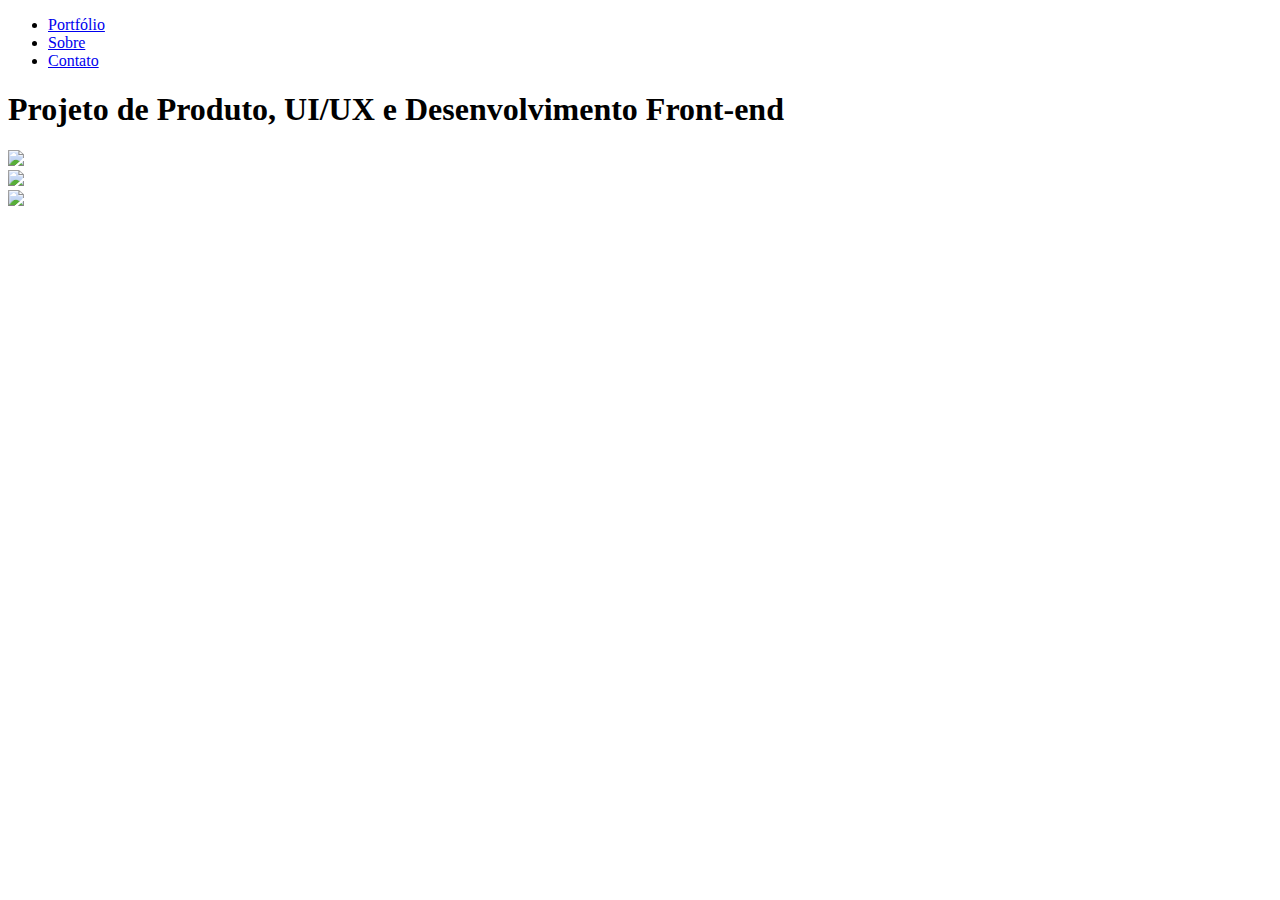
==== index.html @ 683bd791 "Codigos html da pagina principal" ====
<!DOCTYPE html>

<html>

	<head>
		<meta charset="utf-8">
		<title>Mirela De Giuli - Portfolio</title>

	</head>

	<body>

		<div id="menu">
			<ul>
				<li><a href="portfolio-mirela.html">Portfólio</a></li>
				<li><a href="portfolio-mirela-sobre.html">Sobre</a></li>
				<li><a href="portfolio-mirela-contato.html">Contato</a></li>
			</ul>
		</div>

		<h1>Projeto de Produto, UI/UX e Desenvolvimento Front-end</h1>

		<div id="Projeto1">
			<a href="Projeto1.html" title="Projetos Gráficos">
				<img width="500px" height="auto" src="../portfolio-mirela/app_mockup-min.png">
			</a>
		</div>

		<div id="Projeto2">
			<a href="Projeto2.html" title="Desenvolvimento de sites e apps">
				<img width="500px" height="auto" src="../portfolio-mirela/web_mockup-min.jpg">
			</a>
		</div>	

		<div id="Projeto3">
			<a href="Projeto3.html" title="Avaliação de interfaces">
				<img width="500px" height="auto" src="../portfolio-mirela/app_mockup_2-min.png">
			</a>
		</div>	

	</body>
</html>
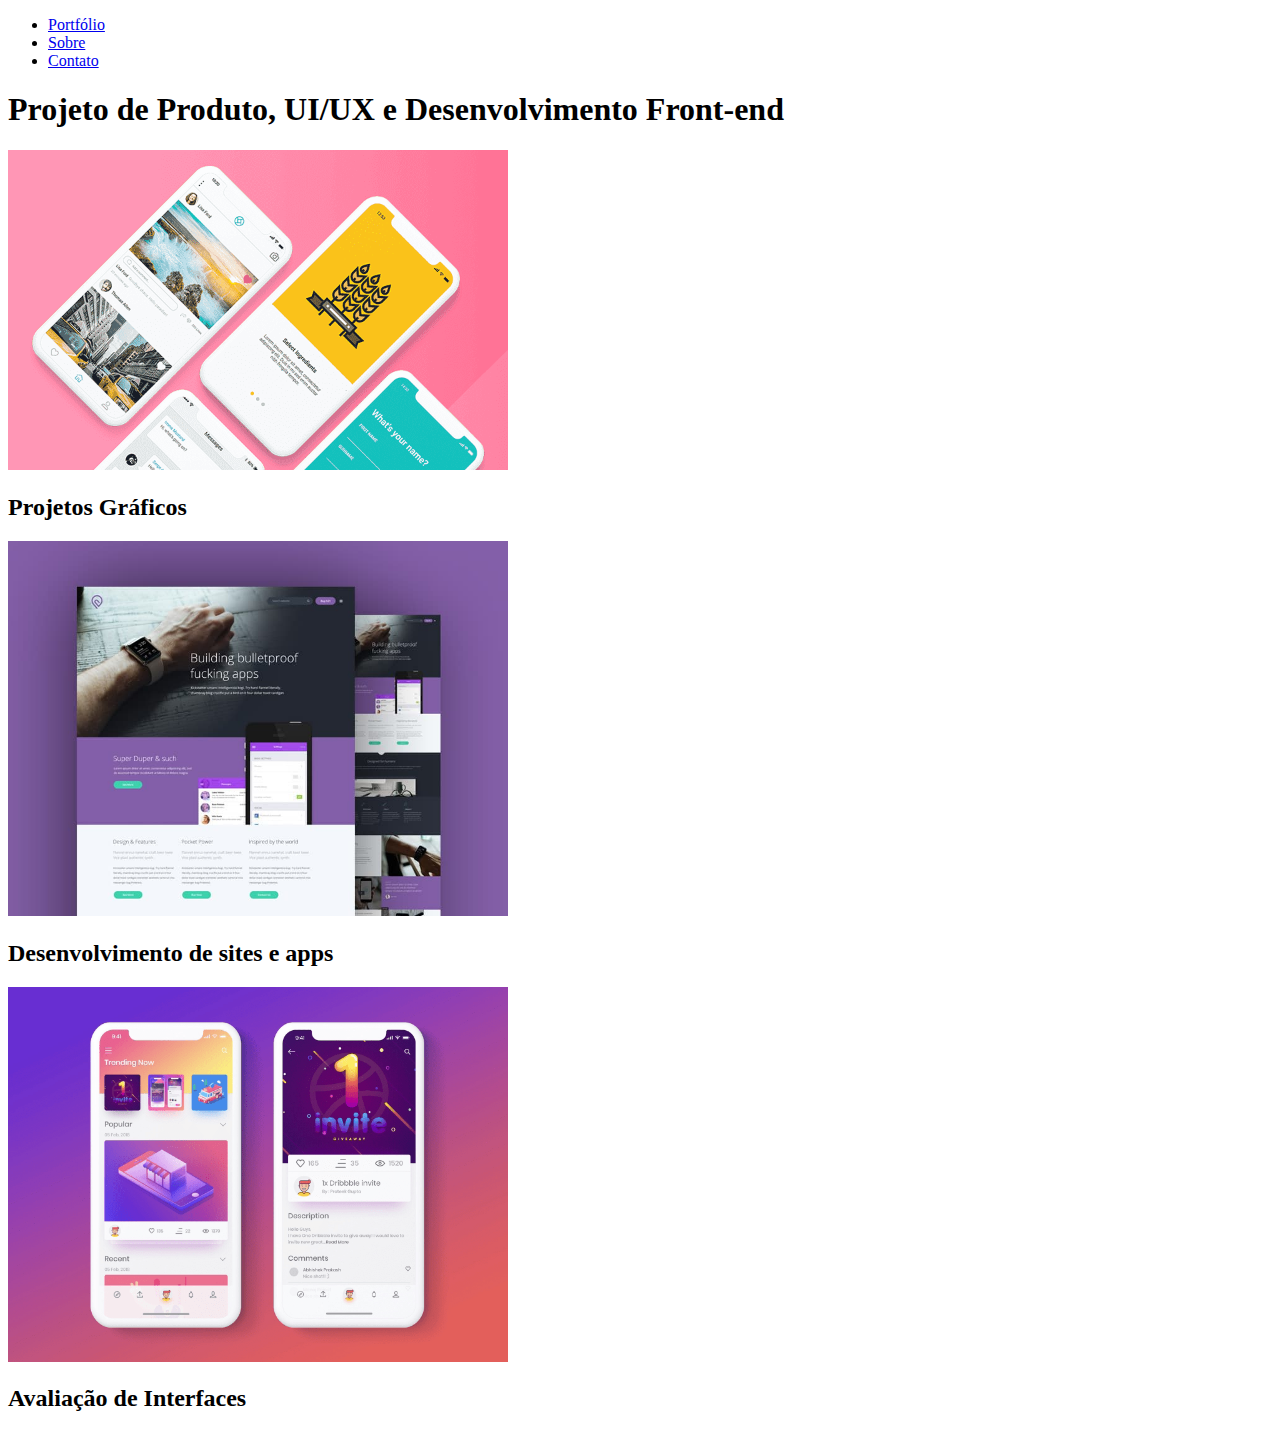
==== commit debdfafb: "Arquivos Portfólio" ====
--- a/index.html
+++ b/index.html
@@ -22,20 +22,23 @@
 
 		<div id="Projeto1">
 			<a href="Projeto1.html" title="Projetos Gráficos">
-				<img width="500px" height="auto" src="../portfolio-mirela/app_mockup-min.png">
+				<img width="500px" src="./app_mockup-min.png">
 			</a>
+			<h2>Projetos Gráficos</h2>
 		</div>
 
 		<div id="Projeto2">
 			<a href="Projeto2.html" title="Desenvolvimento de sites e apps">
-				<img width="500px" height="auto" src="../portfolio-mirela/web_mockup-min.jpg">
+				<img width="500px" height="auto" src="./web_mockup-min.jpg">
 			</a>
+			<h2>Desenvolvimento de sites e apps</h2>
 		</div>	
 
 		<div id="Projeto3">
 			<a href="Projeto3.html" title="Avaliação de interfaces">
-				<img width="500px" height="auto" src="../portfolio-mirela/app_mockup_2-min.png">
+				<img width="500px" height="auto" src="./app_mockup_2-min.png">
 			</a>
+			<h2>Avaliação de Interfaces</h2>
 		</div>	
 
 	</body>
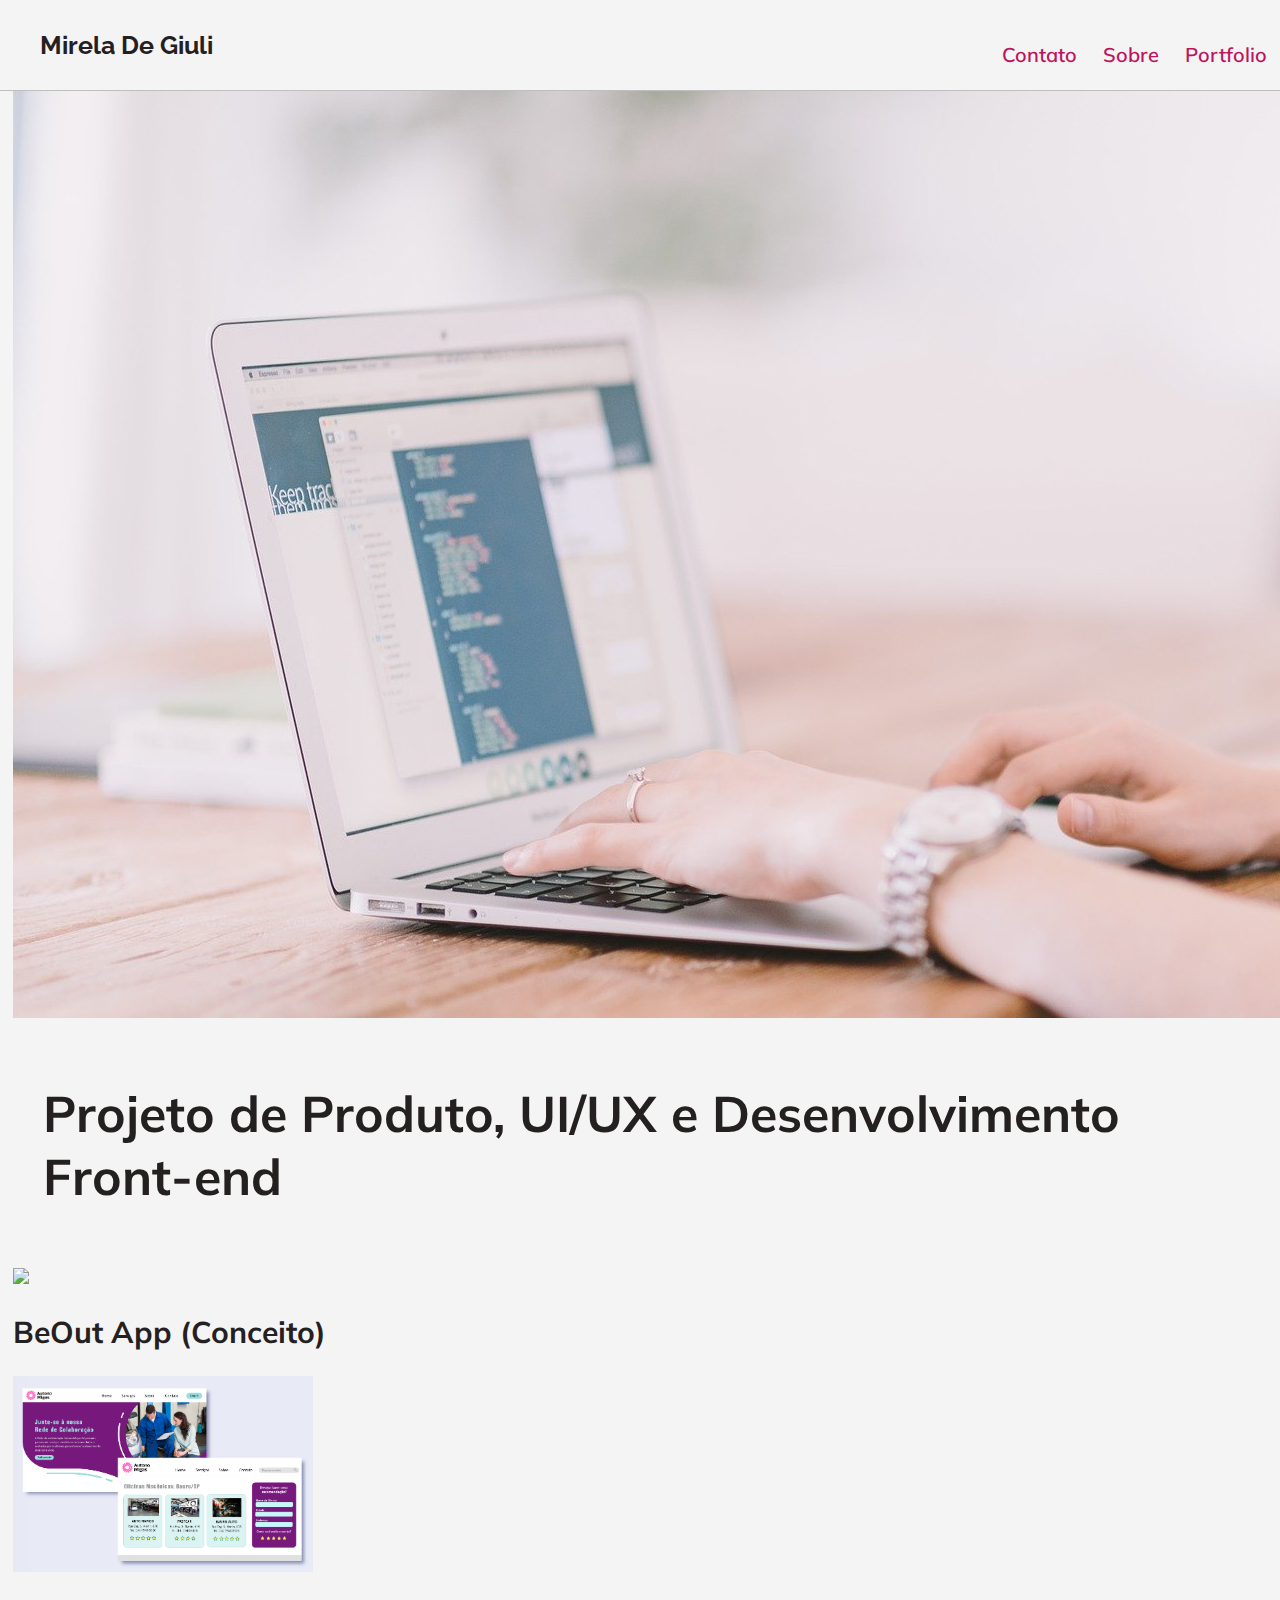
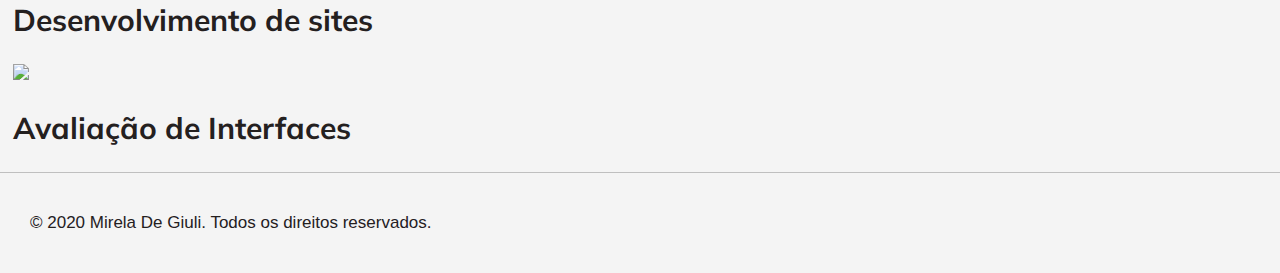
==== commit 273c6a7c: "Alterações no html e inclusão de arquivo css" ====
--- a/index.html
+++ b/index.html
@@ -1,45 +1,72 @@
 <!DOCTYPE html>
 
 <html>
-
 	<head>
 		<meta charset="utf-8">
-		<title>Mirela De Giuli - Portfolio</title>
-
+		<meta lang="pt-br">
+		<title>Mirela De Giuli | Design</title>
+		<script src="https://kit.fontawesome.com/4bd9ec8b47.js" crossorigin="anonymous"></script>
+		<link rel="stylesheet" type="text/css" href="./css/style.css">
+		<link href="https://fonts.googleapis.com/css?family=Muli|Raleway&display=swap" rel="stylesheet">
 	</head>
 
 	<body>
-
-		<div id="menu">
-			<ul>
-				<li><a href="portfolio-mirela.html">Portfólio</a></li>
-				<li><a href="portfolio-mirela-sobre.html">Sobre</a></li>
-				<li><a href="portfolio-mirela-contato.html">Contato</a></li>
-			</ul>
+		<!-- Barra de Navegação -->
+		<header class="menu">
+			<div class="logo">
+				<a href="index.html">Mirela De Giuli</a>
+			</div>
+			<div class="menu-nav">
+				<ul>
+					<li>
+						<a href="index.html">Portfolio</a>
+					</li>
+					<li>
+						<a href="portfolio-sobre.html">Sobre</a>
+					</li>
+					<li>
+						<a href="portfolio-contato.html">Contato</a>
+					</li>
+				</ul>
+			</div>
+		</header>
+		<!-- INICIO Container de Projetos -->
+		<div class="container-proj">
+			<div class="container-chamada">
+				<img id="img-chamada" src="img/img_pc.jpg">
+				<h1>Projeto de Produto, UI/UX e Desenvolvimento Front-end</h1>
+			</div>
+			<div id="projeto-1">
+				<a href="Projeto1.html" title="BeOut App - Conceito">
+					<img width="300px" src="img/beout_app.png">
+				</a>
+				<h2>BeOut App (Conceito)</h2>
+			</div>
+			<div id="projeto-2">
+				<a href="Projeto2.html" title="Desenvolvimento de sites">
+					<img width="300px" height="auto" src="img/Interface_sww.png">
+				</a>
+				<h2>Desenvolvimento de sites</h2>
+			</div>	
+			<div id="projeto-3">
+				<a href="Projeto3.html" title="Avaliação de interfaces">
+					<img width="300px" height="auto" src="img/beout_app_2.png">
+				</a>
+				<h2>Avaliação de Interfaces</h2>
+			</div>	
 		</div>
-
-		<h1>Projeto de Produto, UI/UX e Desenvolvimento Front-end</h1>
-
-		<div id="Projeto1">
-			<a href="Projeto1.html" title="Projetos Gráficos">
-				<img width="500px" src="./app_mockup-min.png">
-			</a>
-			<h2>Projetos Gráficos</h2>
-		</div>
-
-		<div id="Projeto2">
-			<a href="Projeto2.html" title="Desenvolvimento de sites e apps">
-				<img width="500px" height="auto" src="./web_mockup-min.jpg">
-			</a>
-			<h2>Desenvolvimento de sites e apps</h2>
-		</div>	
-
-		<div id="Projeto3">
-			<a href="Projeto3.html" title="Avaliação de interfaces">
-				<img width="500px" height="auto" src="./app_mockup_2-min.png">
-			</a>
-			<h2>Avaliação de Interfaces</h2>
-		</div>	
+		<!-- FIM Container de Projetos -->	
+		<!--Rodapé da página-->
+		<footer>
+			<div id="direitos">
+				<p>&copy 2020 Mirela De Giuli. Todos os direitos reservados.</p>
+			</div>
+			<div id="redes">
+				<a href="https://br.linkedin.com/in/mirela-de-giuli-769901181" title="linkedin" target="_blank"><i class="fab fa-linkedin fa-2x"></i></a>
+				<a href="https://www.behance.net/mirela_rgi0cea" title="Behance" target="_blank"><i class="fab fa-behance-square fa-2x"></i></a>
+				<a href="http://lattes.cnpq.br/3614209603913870" title="Currículo Lattes" target="_blank"><i class="fas fa-university fa-2x"></i></a>
+			</div>	
+		</footer>
 
 	</body>
 </html>--- a/css/style.css
+++ b/css/style.css
@@ -0,0 +1,121 @@
+body {
+	width: 100%;
+	height: 100%;
+	margin: 0;
+	background-color: #f4f4f4; 
+}
+.menu { /* cabeçalho principal logo + menu de navegação */
+	width: 100%;
+	height: 90px;
+	background-color: #f4f4f4; 
+	border-bottom: 1px #BFBFBF solid;
+	position: sticky;
+	top: 0;
+	overflow: auto;
+}
+.logo a { /* logo/nome fixo no cabeçalho*/
+	float: left;
+	display: inline-block;
+	color: #24201F;
+	font-family: 'Raleway', sans-serif; 
+	font-size: 25px; 
+	font-weight: bold;
+	margin: 0;
+	padding: 30px 40px;
+	text-decoration: none;
+}
+.menu-nav ul { 
+	list-style: none;
+	margin: 0;
+	padding: 30px 0;
+}
+.menu-nav li a {
+	float: right;
+	display: inline-block;
+	color: #BD155D;
+	font-family: 'Muli', sans-serif; /*fonte do menu*/	
+	font-size: 20px;
+	font-weight: 600;
+	text-align: center;
+	padding: 12px 13px;
+	text-decoration: none;
+}
+.menu-nav li a:hover {
+	color: black;
+}
+.container-proj {
+	background-color: #f4f4f4;
+	margin: auto;
+	width: 98%;
+}
+#img-chamada {
+	/* COLOCAR ESPECIFICAÇÕES*/
+}
+.container-proj h1 { /*Título para chamada do site*/
+	color: #24201F;
+	font-family: 'Muli', sans-serif;
+	font-size: 50px;
+	font-weight: bold;
+	margin: 10px 0;
+	padding: 50px 30px;
+}
+.container-proj h2 {
+	color: #24201F;
+	font-family: 'Muli', sans-serif;
+	font-size: 30px;
+	font-weight: bold; 
+}
+footer { /* estrutura rodapé do site */
+	height: 60px;
+	background-color: #f4f4f4;
+	border-top: 1px #BFBFBF solid;
+}
+#direitos p { /* frase de copyright */
+	display: inline-block;
+	float: left;
+	margin: 0;
+	padding: 40px 30px;
+	color: #24201F;
+	font-family: Arial, Helvetica, sans-serif;
+	font-size: 17px;
+	font-weight: normal;
+}
+#redes { 
+	display: inline-block;
+	float: right;
+	padding-top: 30px;
+	padding-right: 70px; 
+}
+#redes i { /* icones das redes sociais e curriculo */
+	color: #24201F;
+	margin: 0;
+	padding: 5px;
+}
+
+/* Codigos página SOBRE */
+
+.site-sobre #img-sobre {
+	border-radius: 50%;
+	max-width: 500px;
+	max-height: 200px;
+	width: auto;
+	height: auto;
+	margin: 40px;
+}
+.site-sobre h1 {
+	color: #24201F;
+	font-family: 'Muli', sans-serif;
+	font-size: 40px;
+	font-weight: bold;
+	margin: 0;
+	padding: 50px 30px;
+}
+.site-sobre-paragrafo p {
+	color: #24201F;
+	font-family: Verdana, Geneva, sans-serif;
+	font-size: 15px;
+	font-weight: normal;
+	margin: 10px;
+	padding: 50px 30px;
+	text-align: justify;
+}
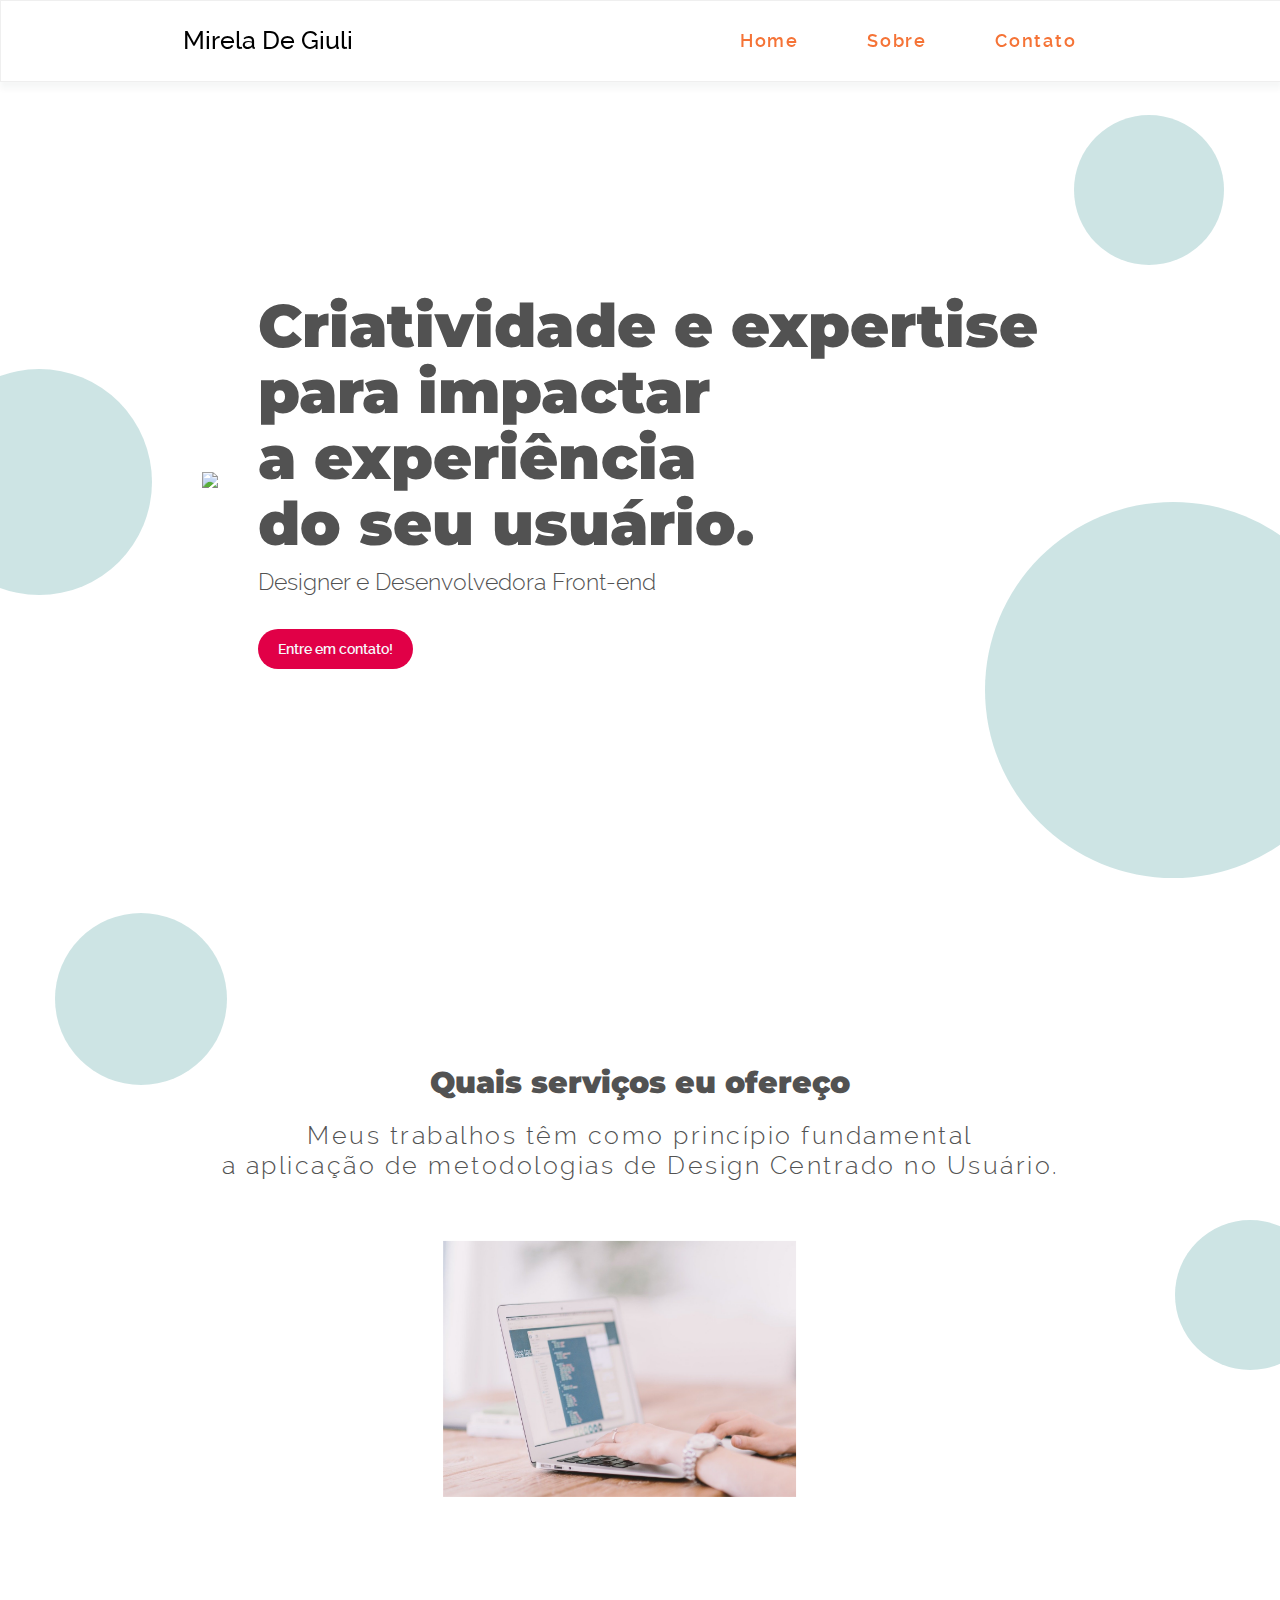
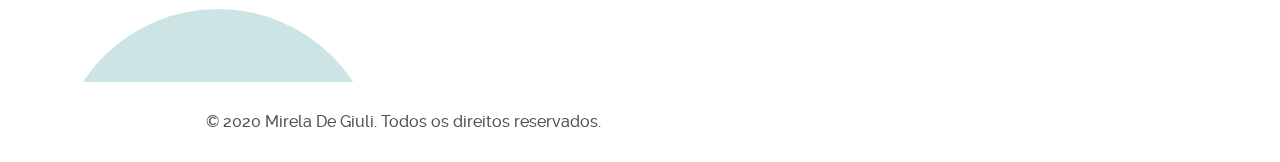
==== commit b2fe4b89: "Atualização do CSS" ====
--- a/index.html
+++ b/index.html
@@ -7,66 +7,83 @@
 		<title>Mirela De Giuli | Design</title>
 		<script src="https://kit.fontawesome.com/4bd9ec8b47.js" crossorigin="anonymous"></script>
 		<link rel="stylesheet" type="text/css" href="./css/style.css">
-		<link href="https://fonts.googleapis.com/css?family=Muli|Raleway&display=swap" rel="stylesheet">
+		<link href="https://fonts.googleapis.com/css2?family=Montserrat:wght@900&display=swap" rel="stylesheet">
 	</head>
 
 	<body>
-		<!-- Barra de Navegação -->
-		<header class="menu">
-			<div class="logo">
-				<a href="index.html">Mirela De Giuli</a>
-			</div>
-			<div class="menu-nav">
+		<!-- Navegação -->
+		<header class="header header__container">
+			<div class="site-owner">Mirela De Giuli</div>
+			<div class="site-nav">
 				<ul>
 					<li>
-						<a href="index.html">Portfolio</a>
+						<a class="nav-item" href="index.html">Home</a>
 					</li>
 					<li>
-						<a href="portfolio-sobre.html">Sobre</a>
+						<a class="nav-item" href="portfolio-sobre.html">Sobre</a>
 					</li>
 					<li>
-						<a href="portfolio-contato.html">Contato</a>
+						<a class="nav-item" href="portfolio-contato.html">Contato</a>
 					</li>
 				</ul>
 			</div>
 		</header>
-		<!-- INICIO Container de Projetos -->
-		<div class="container-proj">
-			<div class="container-chamada">
-				<img id="img-chamada" src="img/img_pc.jpg">
-				<h1>Projeto de Produto, UI/UX e Desenvolvimento Front-end</h1>
+
+		<!-- Início hero -->
+		<div class="hero"> 
+			<div class="container hero__container"> 
+				<div class="hero__img">
+					<img src="./img/beout_app.png">
+				</div>
+				<div class="hero__text">
+					<h2 class="hero__quote">Criatividade e expertise<br>para impactar<br>a experiência<br>do seu usuário.</h2>
+					<h1 class="hero__subtitle">Designer e Desenvolvedora Front-end</h1>
+						<!-- Botão "entre em contato" que leva para página contato-->
+					<div class="hero__btn"><a href="portfolio-contato.html" class="btn">Entre em contato!</a></div>
+				</div>	
 			</div>
-			<div id="projeto-1">
-				<a href="Projeto1.html" title="BeOut App - Conceito">
-					<img width="300px" src="img/beout_app.png">
-				</a>
-				<h2>BeOut App (Conceito)</h2>
-			</div>
-			<div id="projeto-2">
-				<a href="Projeto2.html" title="Desenvolvimento de sites">
-					<img width="300px" height="auto" src="img/Interface_sww.png">
-				</a>
-				<h2>Desenvolvimento de sites</h2>
-			</div>	
-			<div id="projeto-3">
-				<a href="Projeto3.html" title="Avaliação de interfaces">
-					<img width="300px" height="auto" src="img/beout_app_2.png">
-				</a>
-				<h2>Avaliação de Interfaces</h2>
-			</div>	
 		</div>
-		<!-- FIM Container de Projetos -->	
+		<!-- Fim hero -->
+
+		<!-- Início seção de serviços -->
+		<div class="work-section">
+			<div class="container work__container">
+				<h3>Quais serviços eu ofereço</h3>
+				<div class="work__quote">Meus trabalhos têm como princípio fundamental<br>a aplicação de metodologias de Design Centrado no Usuário.</div>
+				<div class="works__wrapper">
+					<!-- Projetos e seus links-->
+					<div class="work one">
+						<div class="work-cover">
+							<div class="work-name">Design de produto</div><a href="#" class="work-link">Veja mais</a>
+						</div>		
+					</div>
+					<div class="work two">
+						<div class="work-cover">
+							<div class="work-name">UX Research</div><a href="#" class="work-link">Veja mais</a>
+						</div>		
+					</div>
+					<div class="work three">
+						<div class="work-cover">
+							<div class="work-name">Desenvolvimento Front-end</div><a href="#" class="work-link">Veja mais</a>
+						</div>		
+					</div>
+				</div>		
+			</div>			
+		</div>
+		<!-- Fim seção de serviços -->
+
 		<!--Rodapé da página-->
 		<footer>
-			<div id="direitos">
-				<p>&copy 2020 Mirela De Giuli. Todos os direitos reservados.</p>
-			</div>
-			<div id="redes">
-				<a href="https://br.linkedin.com/in/mirela-de-giuli-769901181" title="linkedin" target="_blank"><i class="fab fa-linkedin fa-2x"></i></a>
-				<a href="https://www.behance.net/mirela_rgi0cea" title="Behance" target="_blank"><i class="fab fa-behance-square fa-2x"></i></a>
-				<a href="http://lattes.cnpq.br/3614209603913870" title="Currículo Lattes" target="_blank"><i class="fas fa-university fa-2x"></i></a>
+			<div class="footer footer__container">
+				<div class="footer-cpr">
+					&copy 2020 Mirela De Giuli. Todos os direitos reservados.
+				</div>
+				<div class="footer-medias"> 
+					<a class="footer-media__icon" href="https://br.linkedin.com/in/mirela-de-giuli-769901181" title="linkedin" target="_blank"><i class="fab fa-linkedin fa-2x"></i></a>
+					<a class="footer-media__icon" href="https://www.behance.net/mirela_rgi0cea" title="Behance" target="_blank"><i class="fab fa-behance-square fa-2x"></i></a>
+					<a class="footer-media__icon" href="http://lattes.cnpq.br/3614209603913870" title="Currículo Lattes" target="_blank"><i class="fas fa-university fa-2x"></i></a>
+				</div>
 			</div>	
 		</footer>
-
 	</body>
 </html>--- a/css/style.css
+++ b/css/style.css
@@ -1,121 +1,393 @@
+@font-face {
+    font-family: 'raleway';
+    src: url('/fonts/raleway-bold-webfont.woff2') format('woff2'),
+         url('/fonts/raleway-bold-webfont.woff') format('woff');
+    font-weight: 700;
+    font-style: normal;
+}
+
+@font-face {
+    font-family: 'raleway';
+    src: url('../fonts/raleway-medium-webfont.woff2') format('woff2'),
+         url('../fonts/raleway-medium-webfont.woff') format('woff');
+    font-weight: 500;
+    font-style: normal;
+}
+
+@font-face {
+    font-family: 'raleway';
+    src: url('../fonts/raleway-regular-webfont.woff2') format('woff2'),
+         url('../fonts/raleway-regular-webfont.woff') format('woff');
+    font-weight: 400;
+    font-style: normal;
+}
+
+@font-face {
+    font-family: 'raleway';
+    src: url('../fonts/raleway-semibold-webfont.woff2') format('woff2'),
+         url('../fonts/raleway-semibold-webfont.woff') format('woff');
+    font-weight: 600;
+    font-style: normal;
+}
+
+@font-face {
+    font-family: 'raleway';
+    src: url('../fonts/raleway-light-webfont.woff2') format('woff2'),
+         url('../fonts/raleway-light-webfont.woff') format('woff');
+    font-weight: 300;
+    font-style: normal;
+}
+
+/*Estilo Header*/
+
+header.header.header__container {
+    display: flex;
+    height: 80px;
+    width: 100%;
+    background-color: #ffffff;
+    flex-direction: row;
+    justify-content: space-around;
+    align-items: center;
+    flex-wrap: wrap;
+    position: sticky;
+    top: 0;    
+    border: 1px solid rgba(28,28,28,.07);
+    box-shadow: 0 7px 6px 0 rgba(33,43,54,.04);    
+}
+
+.site-owner {
+	color: black;
+    font-size: 25px;
+    font-weight: 500;
+    padding: 20px 10px;
+    margin: 5px 0;
+}
+
+ul {
+	margin: 0px;
+	padding: 0px;
+	list-style-type: none;
+	overflow: hidden;
+}
+
+li {
+	display: inline-block;
+}
+
+li a {
+	padding: 5px 30px;
+    margin: 0 2px;
+    color: #F57336; /*laranja*/
+    font-size: 18px;
+	font-weight: 600;
+	letter-spacing: 0.1em;
+	text-align: center;
+	background-color: rgba(255, 255, 255, 0);
+}
+
+a {
+	text-decoration: none;
+}
+
+li a:hover {
+	color: #7F1637; /*rosa escuro*/
+}
+
+/*Estilo Footer*/
+
+footer .footer {
+	display: flex;
+	width: 100%;
+	height: 80px;
+	flex-direction: row;
+	justify-content: space-around;
+	align-items: center;
+	flex-wrap: wrap;
+	bottom: 0;
+	position: relative;
+}
+
+.footer-cpr {
+	color: #525252;
+	font-weight: 500;
+	padding: 30px 0; 
+}
+
+.footer-media__icon {
+	padding: 30px 10px;
+	color: #F57336;
+}
+
+/*Estilo Home*/
+
 body {
+	margin: 0px;
+	font-family: 'raleway';
+	font-weight: 400;
+	color: #7F1637; /* rosa */
+	font-size: 16px;
+	line-height: 20px;
+	background-color: #ffffff; /*branco*/
+}
+
+h2 { /*Texto em destaque no Hero*/
+	font-family: 'Montserrat', sans-serif;
+    color: #525252; /*cinza*/
+    font-weight: 900;
+    font-size: 60px;
+    line-height: 1.1em;
+    text-align: left;
+    padding: 0 40px;
+    margin: 5px 0;
+}
+
+h1 { /*subtitulo do hero*/
+	font-family: 'raleway';
+	color: #525252; /*cinza*/
+    font-weight: 300;
+    font-size: 23px;
+    line-height: 1.2em;
+    padding: 0 40px;
+    padding-top: 2px;
+    padding-bottom: 20px;
+    margin: 5px 0;
+}
+
+h3 { /*titulo da seção de projetos*/
+	font-family: 'Montserrat', sans-serif;
+    color: #525252; /*cinza*/
+    font-weight: 900;
+    font-size: 30px;
+    line-height: 1.2em;
+    margin: 10px 0;
+}
+
+.container {
+	max-width: 1140px;
+	margin-right: auto;
+	margin-left: auto;
+}
+
+.hero, .about, .contact {
+    background-image: url(../img/elipse.svg), url(../img/elipse.svg), url(../img/elipse.svg);
+    background-repeat: no-repeat;
+    background-position: 109% 99%, 95% 5%, -7% 50%;
+    background-size: 376px, 150px, 226px;
+}
+
+.hero__container, .work__container, .about__container, .contact__container {
 	width: 100%;
-	height: 100%;
-	margin: 0;
-	background-color: #f4f4f4; 
-}
-.menu { /* cabeçalho principal logo + menu de navegação */
-	width: 100%;
-	height: 90px;
-	background-color: #f4f4f4; 
-	border-bottom: 1px #BFBFBF solid;
-	position: sticky;
-	top: 0;
-	overflow: auto;
-}
-.logo a { /* logo/nome fixo no cabeçalho*/
-	float: left;
-	display: inline-block;
-	color: #24201F;
-	font-family: 'Raleway', sans-serif; 
-	font-size: 25px; 
-	font-weight: bold;
-	margin: 0;
-	padding: 30px 40px;
-	text-decoration: none;
-}
-.menu-nav ul { 
-	list-style: none;
-	margin: 0;
-	padding: 30px 0;
-}
-.menu-nav li a {
-	float: right;
-	display: inline-block;
-	color: #BD155D;
-	font-family: 'Muli', sans-serif; /*fonte do menu*/	
-	font-size: 20px;
+	height: 100vw;
+	max-height: 800px;
+    display: flex;
+    justify-content: center;
+    align-items: center;
+}
+
+.hero__img {
+    margin-left: auto;
+}
+
+.hero__img img {
+    width: 540px;
+    height: auto;
+}
+
+.hero__text {
+    display: flex;
+    flex-direction: column;
+    margin-right: auto;
+}
+
+.hero__btn {
+	padding: 12px 40px;
+    margin: 5px 0;
+}
+
+.btn {
+	font-family: 'raleway';
+	color: #F6F8FA;
+	width: 100px;
 	font-weight: 600;
-	text-align: center;
-	padding: 12px 13px;
-	text-decoration: none;
-}
-.menu-nav li a:hover {
-	color: black;
-}
-.container-proj {
-	background-color: #f4f4f4;
-	margin: auto;
-	width: 98%;
-}
-#img-chamada {
-	/* COLOCAR ESPECIFICAÇÕES*/
-}
-.container-proj h1 { /*Título para chamada do site*/
-	color: #24201F;
-	font-family: 'Muli', sans-serif;
-	font-size: 50px;
-	font-weight: bold;
-	margin: 10px 0;
-	padding: 50px 30px;
-}
-.container-proj h2 {
-	color: #24201F;
-	font-family: 'Muli', sans-serif;
-	font-size: 30px;
-	font-weight: bold; 
-}
-footer { /* estrutura rodapé do site */
-	height: 60px;
-	background-color: #f4f4f4;
-	border-top: 1px #BFBFBF solid;
-}
-#direitos p { /* frase de copyright */
-	display: inline-block;
-	float: left;
-	margin: 0;
-	padding: 40px 30px;
-	color: #24201F;
-	font-family: Arial, Helvetica, sans-serif;
-	font-size: 17px;
-	font-weight: normal;
-}
-#redes { 
-	display: inline-block;
-	float: right;
-	padding-top: 30px;
-	padding-right: 70px; 
-}
-#redes i { /* icones das redes sociais e curriculo */
-	color: #24201F;
-	margin: 0;
-	padding: 5px;
-}
-
-/* Codigos página SOBRE */
-
-.site-sobre #img-sobre {
-	border-radius: 50%;
-	max-width: 500px;
-	max-height: 200px;
-	width: auto;
-	height: auto;
-	margin: 40px;
-}
-.site-sobre h1 {
-	color: #24201F;
-	font-family: 'Muli', sans-serif;
-	font-size: 40px;
-	font-weight: bold;
-	margin: 0;
-	padding: 50px 30px;
-}
-.site-sobre-paragrafo p {
-	color: #24201F;
-	font-family: Verdana, Geneva, sans-serif;
-	font-size: 15px;
-	font-weight: normal;
-	margin: 10px;
-	padding: 50px 30px;
-	text-align: justify;
-}
+	font-size: 14px;
+	width: 120px;
+    text-align: center;
+	background-color: #E10047;
+    padding: 12px 20px;
+    border-radius: 20px;
+}
+
+.container.work__container {
+    flex-direction: column;
+}
+
+.work__quote {
+	font-family: 'raleway';
+	color: #525252; /*cinza*/
+    font-weight: 300;
+    font-size: 25px;
+    line-height: 1.2em;	
+    letter-spacing: 0.1em;
+    text-align: center;
+    padding-bottom: 20px;
+    padding-top: 10px;
+}
+
+.works__wrapper {
+    display: flex;
+    margin-top: 40px;
+    width: 100%;
+}
+
+.work {
+    position: relative;
+    width: 31%;
+    height: 20vw;
+    margin-right: 0.5vw;
+    margin-left: 0.5vw;
+    margin-bottom: 1vw;
+    flex: 0 0 auto;
+    flex-wrap: wrap;
+    justify-content: flex-start;
+}
+
+.work.one {
+	background-image: url('../img/beout_app_2.png');
+	background-position: 10% 50%;
+	background-size: cover;
+}
+
+.work.two {
+	background-image: url('../img/img_pc.jpg');
+	background-position: 45% 50%;
+	background-size: cover;
+}
+
+.work.three {
+	background-image: url('../img/beout_app.png');
+	background-position: 50% 50%;
+	background-size: cover;
+}
+
+.work-cover {
+    position: absolute;
+    left: 0%;
+    top: 0%;
+    right: 0%;
+    bottom: 0%;
+    display: flex;
+    flex-direction: column;
+    align-items: flex-start;
+    padding: 35px;
+    justify-content: flex-end;
+    background-color: rgba(22, 19, 195, 0.64);
+    opacity: 0;
+    transition: all 0.5s ease;
+}
+
+.work:hover .work-cover {
+	opacity: 1;
+} 
+
+.work-name {
+    margin-bottom: 15px;
+    color: #ffffff;
+    font-size: 1.9em;
+    font-weight: 600;
+    line-height: 1em;
+    letter-spacing: 0.1em;
+}
+
+.work-link {
+	color: #ffffff;
+    font-size: 1em;
+    font-weight: 600;
+    line-height: 1em;
+    letter-spacing: 0.1em;
+}
+
+.work-section {
+    background-image: url(../img/elipse.svg), url(../img/elipse.svg), url(../img/elipse.svg);
+    background-repeat: no-repeat;
+    background-position: 6% 152%, 104% 52%, 5% 5%;
+    background-size: 322px, 150px, 172px;
+}
+
+/*Estilo Sobre*/
+
+.about-content {
+    margin: 10px;
+    padding: 20px 0;
+    display: flex;
+    flex-direction: column;
+}
+
+.about-img img {
+    border-radius: 50%;
+}
+
+.about-img {
+    padding: 50px;
+    margin: 10px;
+}
+
+.about-title {
+	margin: 5px 0;
+    padding: 5px 0;
+	font-family: 'Montserrat', sans-serif;
+	color: #5d78ff;
+    font-weight: 900;
+    font-size: 35px;	
+    letter-spacing: 0.1em;
+}
+
+.about-text {
+	margin: 5px 0;
+    padding: 5px 0;
+    display: inline-block;
+   	color: #525252;
+    font-size: 18px;
+    font-weight: 600;
+    letter-spacing: 0.05em;
+    text-align: justify;
+}
+
+.about-media-title {
+	margin: 5px 0;
+    padding: 5px 0;
+   	color: #525252;
+    font-size: 20px;
+    font-weight: 600;
+    letter-spacing: 0.05em;
+}
+
+.about-media__item {
+	padding: 0 10px;
+	color: #E10047;
+}
+
+/*Estilo Contato*/
+
+.contact-bg {
+    background-color: #ffffff;
+    border-radius: 45px;
+    padding: 50px 100px;
+    border: 1px solid rgba(28,28,28,.07);
+    box-shadow: 0 7px 6px 0 rgba(33,43,54,.04);
+}
+
+.contact-title {
+    font-size: 23px;
+    font-weight: 500;
+    color: #525252;
+    padding: 20px 0;
+    margin: 3px;
+}
+
+.contact-email {
+    font-size: 22px;
+    text-align: center;
+    color: #E10047;
+    font-weight: 500;
+}
+
